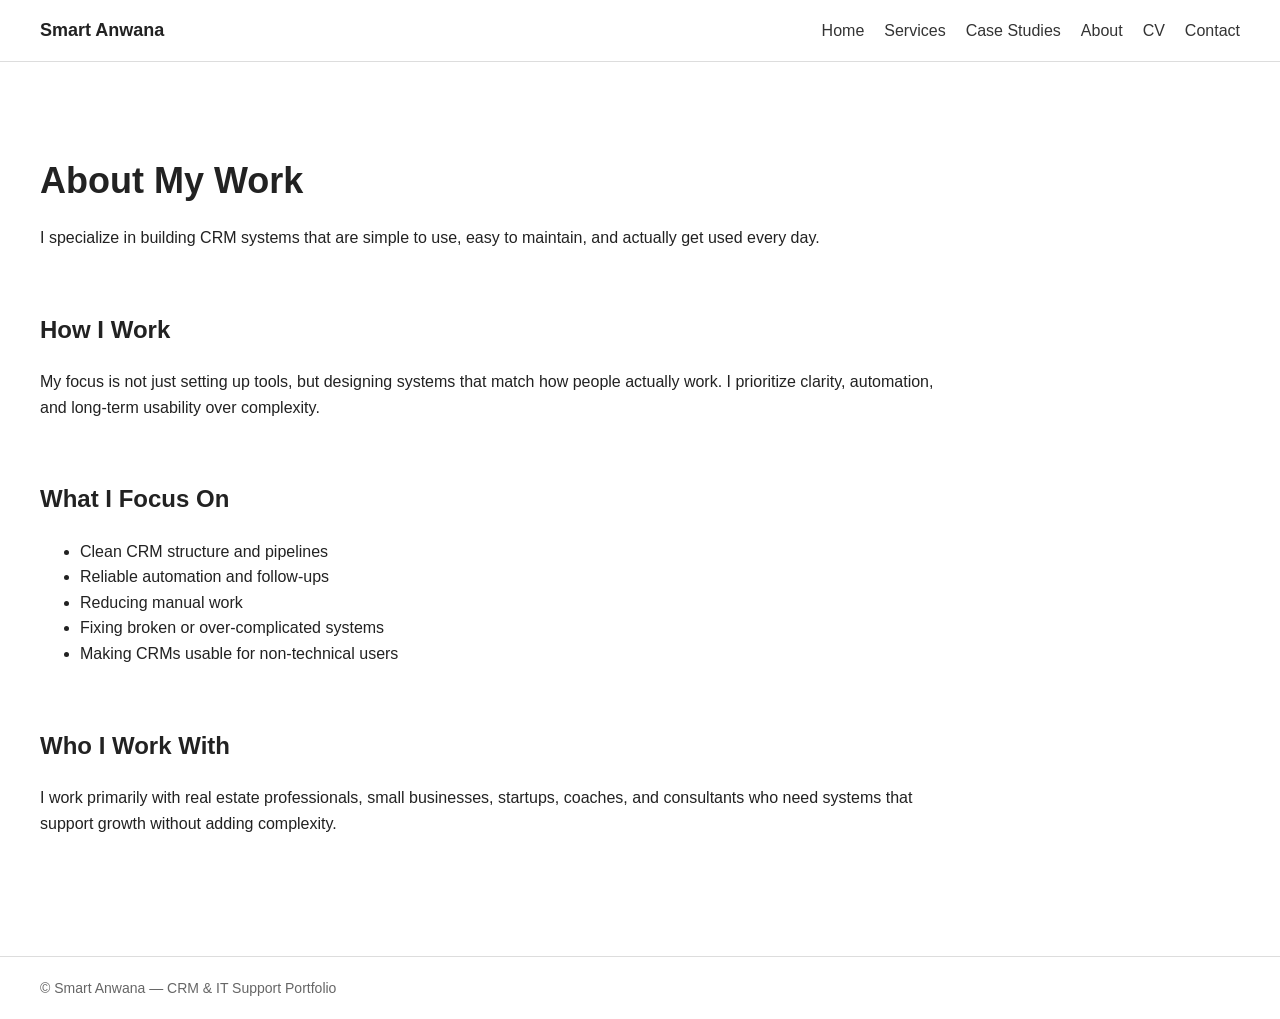
==== about.html @ e4833813 "Add About page" ====
<!DOCTYPE html>
<html lang="en">
<head>
  <meta charset="UTF-8">
  <title>About | Smart Anwana</title>
  <link rel="stylesheet" href="assets/css/style.css">
</head>
<body>

<header>
  <nav>
    <strong>Smart Anwana</strong>
    <ul>
      <li><a href="index.html">Home</a></li>
      <li><a href="services.html">Services</a></li>
      <li><a href="case-studies.html">Case Studies</a></li>
      <li><a href="about.html">About</a></li>
      <li><a href="cv.html">CV</a></li>
      <li><a href="contact.html">Contact</a></li>
    </ul>
  </nav>
</header>

<main>
  <section>
    <h1>About My Work</h1>
    <p>
      I specialize in building CRM systems that are simple to use,
      easy to maintain, and actually get used every day.
    </p>
  </section>

  <section>
    <h2>How I Work</h2>
    <p>
      My focus is not just setting up tools, but designing systems
      that match how people actually work. I prioritize clarity,
      automation, and long-term usability over complexity.
    </p>
  </section>

  <section>
    <h2>What I Focus On</h2>
    <ul>
      <li>Clean CRM structure and pipelines</li>
      <li>Reliable automation and follow-ups</li>
      <li>Reducing manual work</li>
      <li>Fixing broken or over-complicated systems</li>
      <li>Making CRMs usable for non-technical users</li>
    </ul>
  </section>

  <section>
    <h2>Who I Work With</h2>
    <p>
      I work primarily with real estate professionals, small businesses,
      startups, coaches, and consultants who need systems that support
      growth without adding complexity.
    </p>
  </section>
</main>

<footer>
  © Smart Anwana — CRM & IT Support Portfolio
</footer>

</body>
</html>
---- assets/css/style.css ----
/* ===== Global Styles ===== */
body {
  font-family: Arial, Helvetica, sans-serif;
  margin: 0;
  padding: 0;
  line-height: 1.6;
  color: #222;
}

/* ===== Header & Navigation ===== */
header {
  border-bottom: 1px solid #ddd;
  padding: 16px 40px;
  background: #fff;
}

nav {
  display: flex;
  justify-content: space-between;
  align-items: center;
}

nav strong {
  font-size: 18px;
}

nav ul {
  list-style: none;
  display: flex;
  gap: 20px;
  margin: 0;
  padding: 0;
}

nav a {
  text-decoration: none;
  color: #333;
}

nav a:hover {
  text-decoration: underline;
}

/* ===== Main Content ===== */
main {
  max-width: 900px;
  padding: 60px 40px;
}

/* ===== Sections ===== */
section {
  margin-bottom: 60px;
}

h1 {
  font-size: 36px;
  margin-bottom: 10px;
}

h2 {
  font-size: 24px;
  margin-top: 40px;
}

p {
  font-size: 16px;
}

/* ===== Footer ===== */
footer {
  border-top: 1px solid #ddd;
  padding: 20px 40px;
  font-size: 14px;
  color: #666;
}
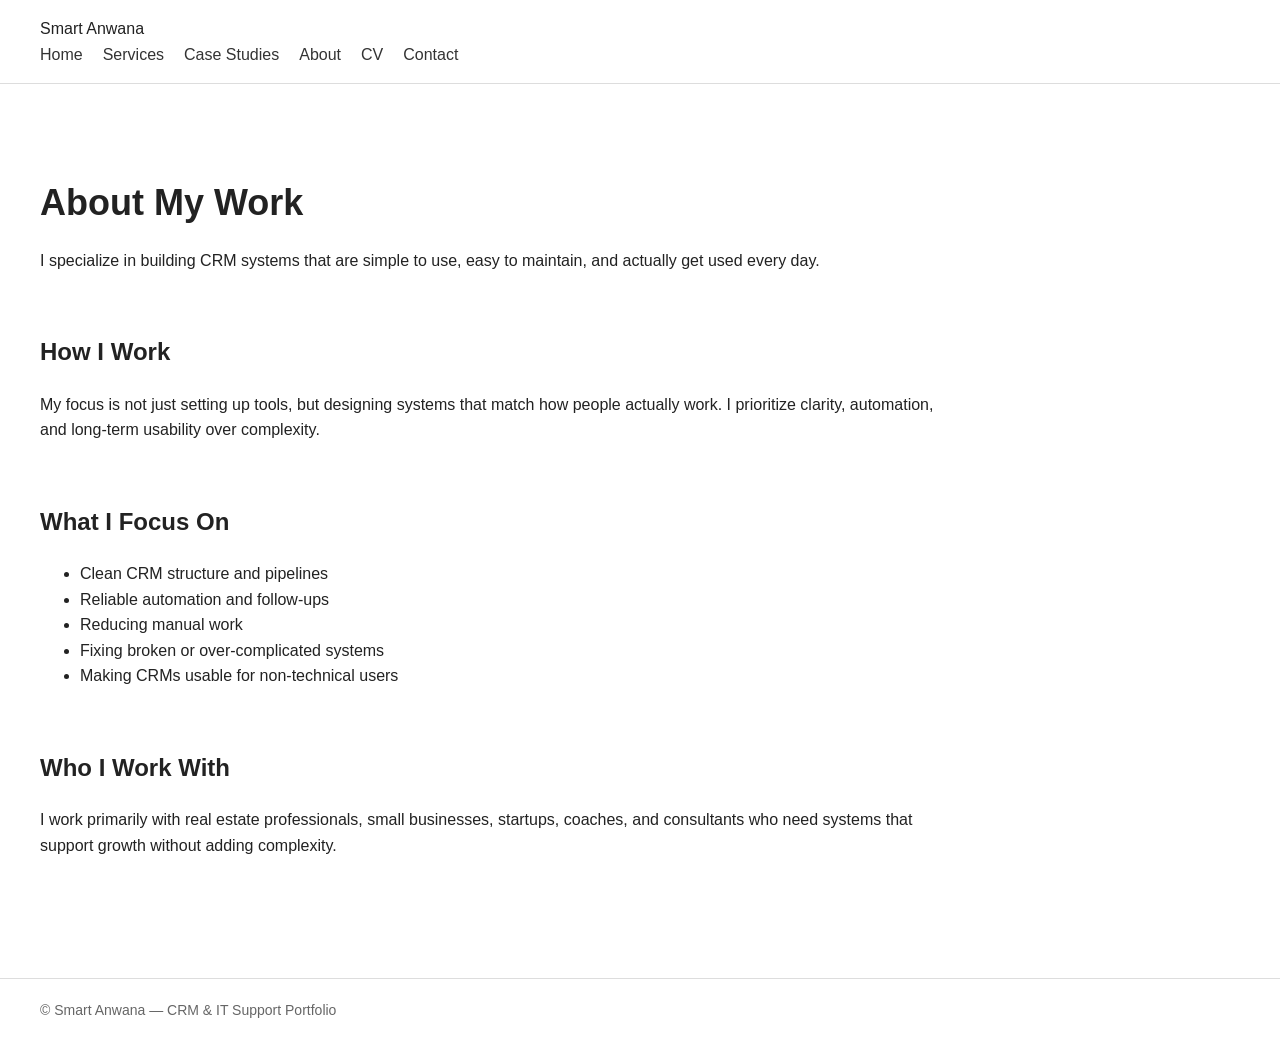
==== commit 30cb441d: "Update about.html" ====
--- a/about.html
+++ b/about.html
@@ -8,9 +8,10 @@
 <body>
 
 <header>
-  <nav>
-    <strong>Smart Anwana</strong>
-    <ul>
+ <nav class="nav">
+  <div class="nav-container">
+    <div class="logo">Smart Anwana</div>
+    <ul class="nav-links">
       <li><a href="index.html">Home</a></li>
       <li><a href="services.html">Services</a></li>
       <li><a href="case-studies.html">Case Studies</a></li>
@@ -18,6 +19,8 @@
       <li><a href="cv.html">CV</a></li>
       <li><a href="contact.html">Contact</a></li>
     </ul>
+  </div>
+</nav>
   </nav>
 </header>
 
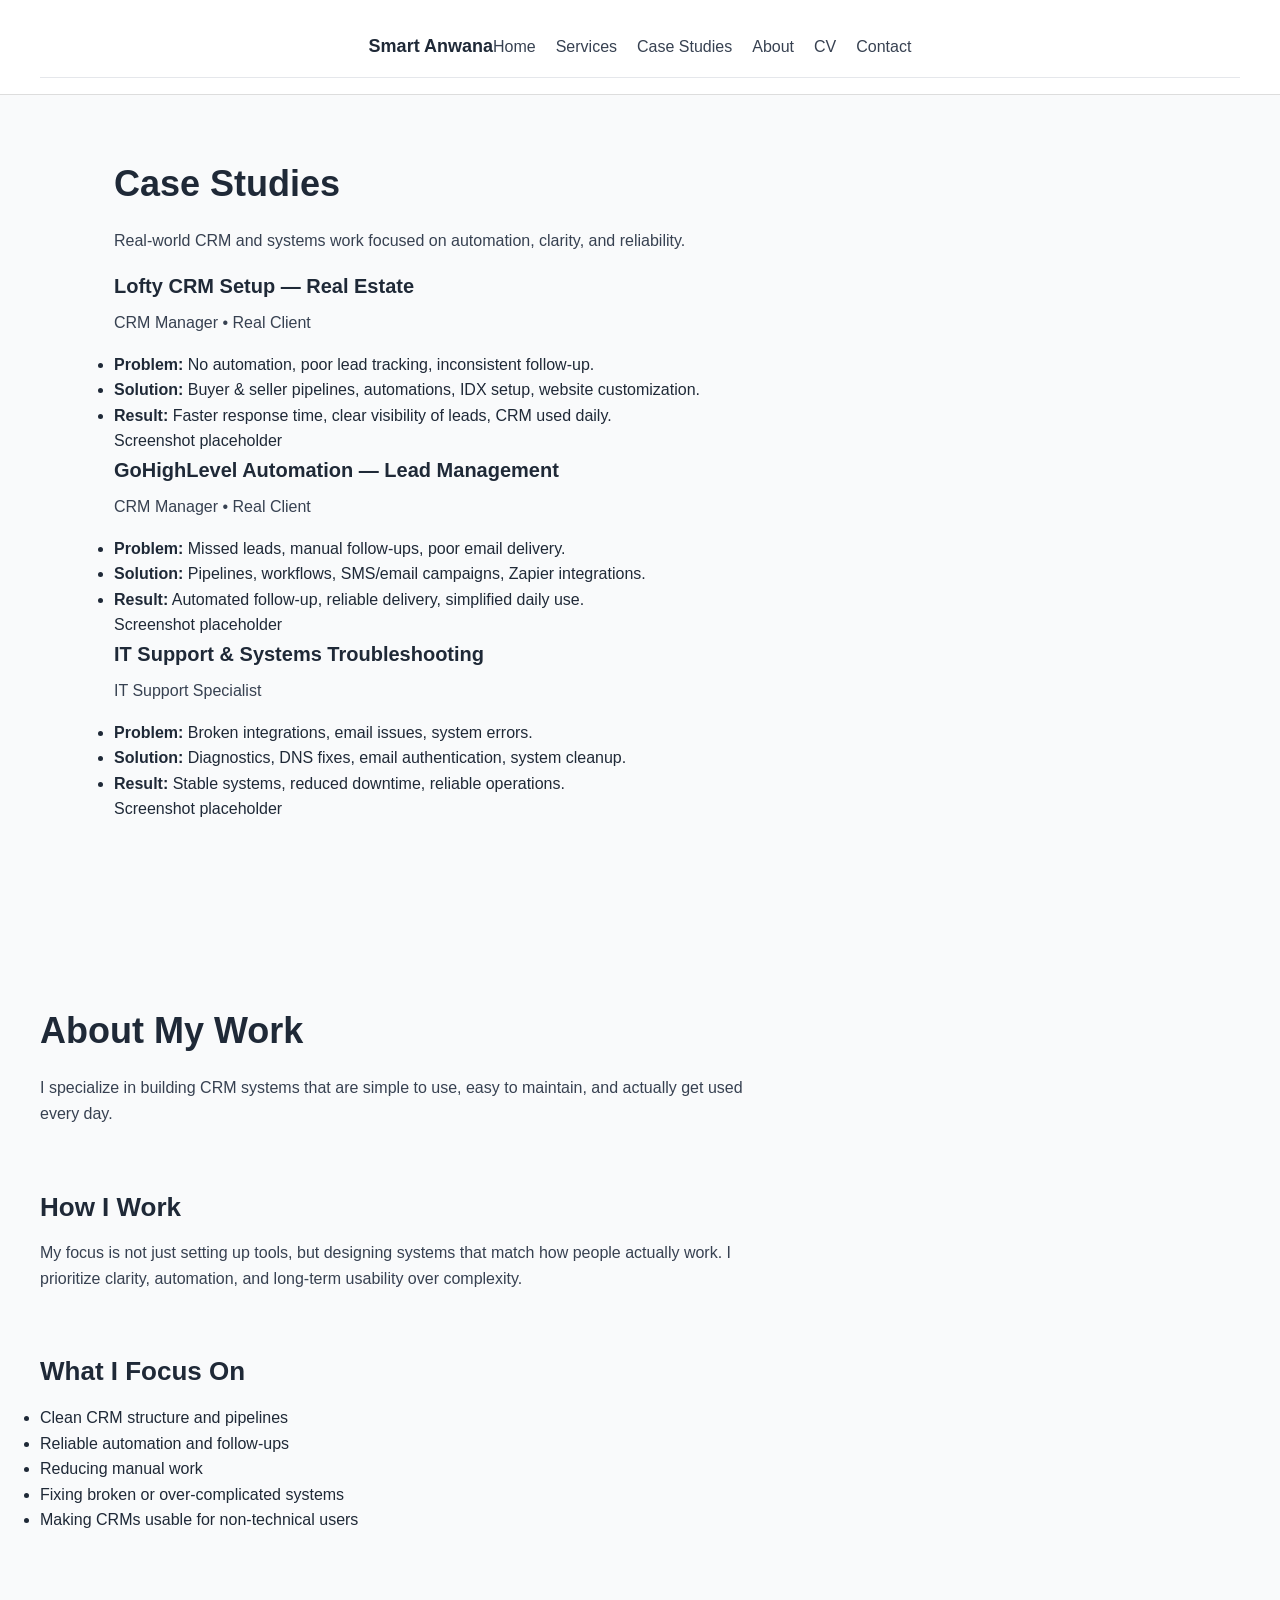
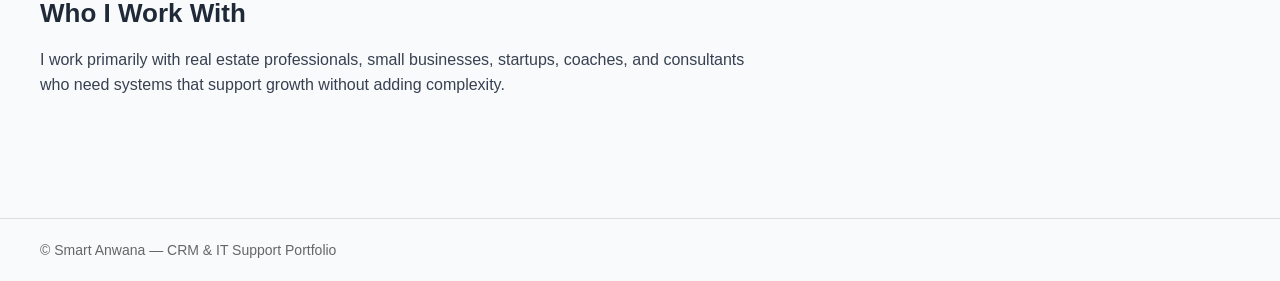
==== commit b16c7783: "Update about.html" ====
--- a/about.html
+++ b/about.html
@@ -7,22 +7,88 @@
 </head>
 <body>
 
+<body>
+
 <header>
- <nav class="nav">
-  <div class="nav-container">
-    <div class="logo">Smart Anwana</div>
-    <ul class="nav-links">
-      <li><a href="index.html">Home</a></li>
-      <li><a href="services.html">Services</a></li>
-      <li><a href="case-studies.html">Case Studies</a></li>
-      <li><a href="about.html">About</a></li>
-      <li><a href="cv.html">CV</a></li>
-      <li><a href="contact.html">Contact</a></li>
-    </ul>
-  </div>
-</nav>
+  <nav class="nav">
+    <div class="nav-container">
+      <div class="logo">Smart Anwana</div>
+      <ul class="nav-links">
+        <li><a href="index.html">Home</a></li>
+        <li><a href="services.html">Services</a></li>
+        <li><a href="case-studies.html">Case Studies</a></li>
+        <li><a href="about.html">About</a></li>
+        <li><a href="cv.html">CV</a></li>
+        <li><a href="contact.html">Contact</a></li>
+      </ul>
+    </div>
   </nav>
 </header>
+
+<div class="page">
+
+ <section class="section">
+  <h1>Case Studies</h1>
+  <p class="section-intro">
+    Real-world CRM and systems work focused on automation, clarity, and reliability.
+  </p>
+
+  <div class="case-grid">
+
+    <!-- Lofty Case -->
+    <div class="case-card">
+      <h3>Lofty CRM Setup — Real Estate</h3>
+      <p class="case-meta">CRM Manager • Real Client</p>
+
+      <ul>
+        <li><strong>Problem:</strong> No automation, poor lead tracking, inconsistent follow-up.</li>
+        <li><strong>Solution:</strong> Buyer & seller pipelines, automations, IDX setup, website customization.</li>
+        <li><strong>Result:</strong> Faster response time, clear visibility of leads, CRM used daily.</li>
+      </ul>
+
+      <div class="case-placeholder">
+        Screenshot placeholder
+      </div>
+    </div>
+
+    <!-- GoHighLevel Case -->
+    <div class="case-card">
+      <h3>GoHighLevel Automation — Lead Management</h3>
+      <p class="case-meta">CRM Manager • Real Client</p>
+
+      <ul>
+        <li><strong>Problem:</strong> Missed leads, manual follow-ups, poor email delivery.</li>
+        <li><strong>Solution:</strong> Pipelines, workflows, SMS/email campaigns, Zapier integrations.</li>
+        <li><strong>Result:</strong> Automated follow-up, reliable delivery, simplified daily use.</li>
+      </ul>
+
+      <div class="case-placeholder">
+        Screenshot placeholder
+      </div>
+    </div>
+
+    <!-- IT Support Case -->
+    <div class="case-card">
+      <h3>IT Support & Systems Troubleshooting</h3>
+      <p class="case-meta">IT Support Specialist</p>
+
+      <ul>
+        <li><strong>Problem:</strong> Broken integrations, email issues, system errors.</li>
+        <li><strong>Solution:</strong> Diagnostics, DNS fixes, email authentication, system cleanup.</li>
+        <li><strong>Result:</strong> Stable systems, reduced downtime, reliable operations.</li>
+      </ul>
+
+      <div class="case-placeholder">
+        Screenshot placeholder
+      </div>
+    </div>
+
+  </div>
+</section>
+
+</div>
+
+</body>
 
 <main>
   <section>
--- a/assets/css/style.css
+++ b/assets/css/style.css
@@ -73,3 +73,129 @@
   font-size: 14px;
   color: #666;
 }
+/* ==============================
+   GLOBAL RESET & BASE STYLES
+================================ */
+
+* {
+  margin: 0;
+  padding: 0;
+  box-sizing: border-box;
+}
+
+body {
+  font-family: -apple-system, BlinkMacSystemFont, "Segoe UI", Roboto, Inter, Arial, sans-serif;
+  background-color: #f9fafb;
+  color: #1f2937;
+  line-height: 1.6;
+}
+
+/* ==============================
+   NAVIGATION
+================================ */
+
+.nav {
+  background: #ffffff;
+  border-bottom: 1px solid #e5e7eb;
+}
+
+.nav-container {
+  max-width: 1100px;
+  margin: 0 auto;
+  padding: 16px 24px;
+  display: flex;
+  align-items: center;
+  justify-content: space-between;
+}
+
+.logo {
+  font-weight: 700;
+  font-size: 18px;
+}
+
+.nav-links {
+  list-style: none;
+  display: flex;
+  gap: 20px;
+}
+
+.nav-links a {
+  text-decoration: none;
+  color: #374151;
+  font-weight: 500;
+}
+
+.nav-links a:hover {
+  color: #2563eb;
+}
+
+/* ==============================
+   PAGE WRAPPER
+================================ */
+
+.page {
+  max-width: 1100px;
+  margin: 0 auto;
+  padding: 60px 24px;
+}
+
+/* ==============================
+   HEADINGS & TEXT
+================================ */
+
+h1 {
+  font-size: 36px;
+  margin-bottom: 16px;
+}
+
+h2 {
+  font-size: 26px;
+  margin-bottom: 12px;
+  margin-top: 40px;
+}
+
+h3 {
+  font-size: 20px;
+  margin-bottom: 8px;
+}
+
+p {
+  max-width: 720px;
+  margin-bottom: 16px;
+  color: #374151;
+}
+/* ==============================
+   CARDS & PRICING
+================================ */
+
+.cards {
+  display: grid;
+  grid-template-columns: repeat(auto-fit, minmax(260px, 1fr));
+  gap: 24px;
+  margin-top: 24px;
+  margin-bottom: 40px;
+}
+
+.card {
+  background: #ffffff;
+  border: 1px solid #e5e7eb;
+  border-radius: 8px;
+  padding: 24px;
+}
+
+.card h3 {
+  margin-bottom: 8px;
+}
+
+.card ul {
+  margin: 12px 0 16px 18px;
+}
+
+.card li {
+  margin-bottom: 6px;
+}
+
+.price {
+  font-weight: 600;
+  color: #2563eb;
+}
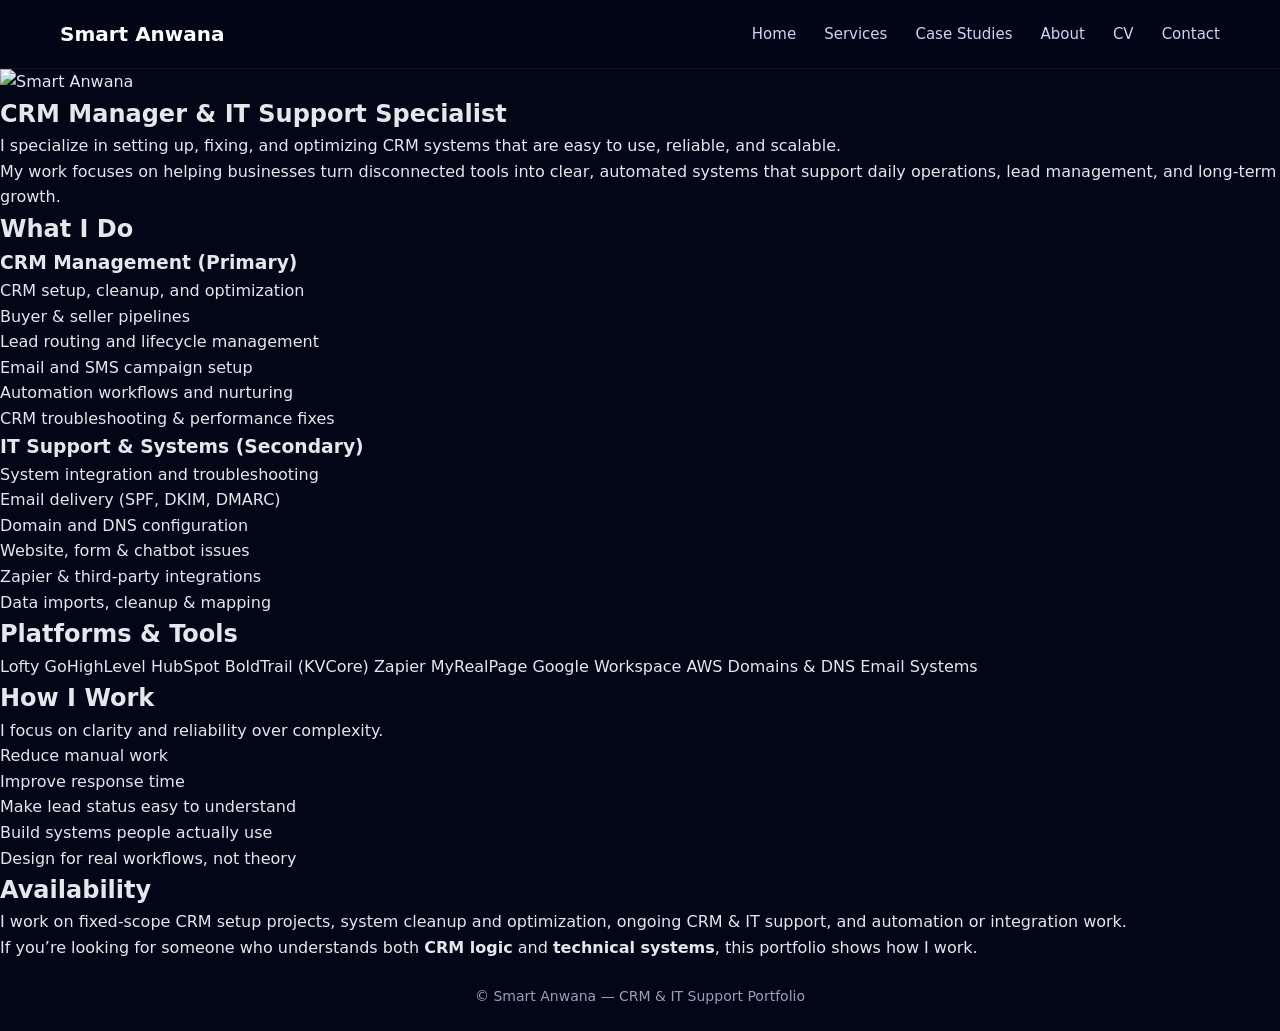
==== commit ffc1dbf0: "Update about.html" ====
--- a/about.html
+++ b/about.html
@@ -3,135 +3,167 @@
 <head>
   <meta charset="UTF-8">
   <title>About | Smart Anwana</title>
+  <meta name="viewport" content="width=device-width, initial-scale=1.0">
   <link rel="stylesheet" href="assets/css/style.css">
 </head>
-<body>
 
 <body>
 
-<header>
+<!-- NAVIGATION -->
+<header class="site-header">
   <nav class="nav">
     <div class="nav-container">
       <div class="logo">Smart Anwana</div>
+
       <ul class="nav-links">
         <li><a href="index.html">Home</a></li>
         <li><a href="services.html">Services</a></li>
         <li><a href="case-studies.html">Case Studies</a></li>
-        <li><a href="about.html">About</a></li>
+        <li><a href="about.html" class="active">About</a></li>
         <li><a href="cv.html">CV</a></li>
         <li><a href="contact.html">Contact</a></li>
       </ul>
+
+      <button class="menu-toggle" aria-label="Open menu">☰</button>
+    </div>
+
+    <div class="mobile-menu">
+      <a href="index.html">Home</a>
+      <a href="services.html">Services</a>
+      <a href="case-studies.html">Case Studies</a>
+      <a href="about.html">About</a>
+      <a href="cv.html">CV</a>
+      <a href="contact.html">Contact</a>
     </div>
   </nav>
 </header>
 
-<div class="page">
+<!-- ABOUT HERO -->
+<section class="about-hero">
+  <div class="about-hero-container">
 
- <section class="section">
-  <h1>Case Studies</h1>
-  <p class="section-intro">
-    Real-world CRM and systems work focused on automation, clarity, and reliability.
-  </p>
-
-  <div class="case-grid">
-
-    <!-- Lofty Case -->
-    <div class="case-card">
-      <h3>Lofty CRM Setup — Real Estate</h3>
-      <p class="case-meta">CRM Manager • Real Client</p>
-
-      <ul>
-        <li><strong>Problem:</strong> No automation, poor lead tracking, inconsistent follow-up.</li>
-        <li><strong>Solution:</strong> Buyer & seller pipelines, automations, IDX setup, website customization.</li>
-        <li><strong>Result:</strong> Faster response time, clear visibility of leads, CRM used daily.</li>
-      </ul>
-
-      <div class="case-placeholder">
-        Screenshot placeholder
-      </div>
+    <div class="about-image">
+      <img
+        src="https://res.cloudinary.com/dc9ewt22n/image/upload/v1768337598/IMG_4727_yvajuf.jpg"
+        alt="Smart Anwana"
+      >
     </div>
 
-    <!-- GoHighLevel Case -->
-    <div class="case-card">
-      <h3>GoHighLevel Automation — Lead Management</h3>
-      <p class="case-meta">CRM Manager • Real Client</p>
+    <div class="about-intro">
+      <h1>CRM Manager & IT Support Specialist</h1>
 
-      <ul>
-        <li><strong>Problem:</strong> Missed leads, manual follow-ups, poor email delivery.</li>
-        <li><strong>Solution:</strong> Pipelines, workflows, SMS/email campaigns, Zapier integrations.</li>
-        <li><strong>Result:</strong> Automated follow-up, reliable delivery, simplified daily use.</li>
-      </ul>
+      <p class="lead">
+        I specialize in setting up, fixing, and optimizing CRM systems
+        that are easy to use, reliable, and scalable.
+      </p>
 
-      <div class="case-placeholder">
-        Screenshot placeholder
-      </div>
-    </div>
-
-    <!-- IT Support Case -->
-    <div class="case-card">
-      <h3>IT Support & Systems Troubleshooting</h3>
-      <p class="case-meta">IT Support Specialist</p>
-
-      <ul>
-        <li><strong>Problem:</strong> Broken integrations, email issues, system errors.</li>
-        <li><strong>Solution:</strong> Diagnostics, DNS fixes, email authentication, system cleanup.</li>
-        <li><strong>Result:</strong> Stable systems, reduced downtime, reliable operations.</li>
-      </ul>
-
-      <div class="case-placeholder">
-        Screenshot placeholder
-      </div>
+      <p>
+        My work focuses on helping businesses turn disconnected tools
+        into clear, automated systems that support daily operations,
+        lead management, and long-term growth.
+      </p>
     </div>
 
   </div>
 </section>
 
-</div>
+<!-- WHAT I DO -->
+<section class="about-section">
+  <h2>What I Do</h2>
 
-</body>
+  <div class="about-grid">
 
-<main>
-  <section>
-    <h1>About My Work</h1>
-    <p>
-      I specialize in building CRM systems that are simple to use,
-      easy to maintain, and actually get used every day.
-    </p>
-  </section>
+    <div class="about-card">
+      <h3>CRM Management <span>(Primary)</span></h3>
+      <ul>
+        <li>CRM setup, cleanup, and optimization</li>
+        <li>Buyer & seller pipelines</li>
+        <li>Lead routing and lifecycle management</li>
+        <li>Email and SMS campaign setup</li>
+        <li>Automation workflows and nurturing</li>
+        <li>CRM troubleshooting & performance fixes</li>
+      </ul>
+    </div>
 
-  <section>
-    <h2>How I Work</h2>
-    <p>
-      My focus is not just setting up tools, but designing systems
-      that match how people actually work. I prioritize clarity,
-      automation, and long-term usability over complexity.
-    </p>
-  </section>
+    <div class="about-card">
+      <h3>IT Support & Systems <span>(Secondary)</span></h3>
+      <ul>
+        <li>System integration and troubleshooting</li>
+        <li>Email delivery (SPF, DKIM, DMARC)</li>
+        <li>Domain and DNS configuration</li>
+        <li>Website, form & chatbot issues</li>
+        <li>Zapier & third-party integrations</li>
+        <li>Data imports, cleanup & mapping</li>
+      </ul>
+    </div>
 
-  <section>
-    <h2>What I Focus On</h2>
-    <ul>
-      <li>Clean CRM structure and pipelines</li>
-      <li>Reliable automation and follow-ups</li>
-      <li>Reducing manual work</li>
-      <li>Fixing broken or over-complicated systems</li>
-      <li>Making CRMs usable for non-technical users</li>
-    </ul>
-  </section>
+  </div>
+</section>
 
-  <section>
-    <h2>Who I Work With</h2>
-    <p>
-      I work primarily with real estate professionals, small businesses,
-      startups, coaches, and consultants who need systems that support
-      growth without adding complexity.
-    </p>
-  </section>
-</main>
+<!-- PLATFORMS -->
+<section class="about-section muted">
+  <h2>Platforms & Tools</h2>
 
-<footer>
+  <div class="tag-list">
+    <span>Lofty</span>
+    <span>GoHighLevel</span>
+    <span>HubSpot</span>
+    <span>BoldTrail (KVCore)</span>
+    <span>Zapier</span>
+    <span>MyRealPage</span>
+    <span>Google Workspace</span>
+    <span>AWS</span>
+    <span>Domains & DNS</span>
+    <span>Email Systems</span>
+  </div>
+</section>
+
+<!-- HOW I WORK -->
+<section class="about-section">
+  <h2>How I Work</h2>
+
+  <p class="about-text">
+    I focus on clarity and reliability over complexity.
+  </p>
+
+  <ul class="about-points">
+    <li>Reduce manual work</li>
+    <li>Improve response time</li>
+    <li>Make lead status easy to understand</li>
+    <li>Build systems people actually use</li>
+    <li>Design for real workflows, not theory</li>
+  </ul>
+</section>
+
+<!-- AVAILABILITY -->
+<section class="about-section muted">
+  <h2>Availability</h2>
+
+  <p class="about-text">
+    I work on fixed-scope CRM setup projects, system cleanup and optimization,
+    ongoing CRM & IT support, and automation or integration work.
+  </p>
+
+  <p class="about-text">
+    If you’re looking for someone who understands both
+    <strong>CRM logic</strong> and <strong>technical systems</strong>,
+    this portfolio shows how I work.
+  </p>
+</section>
+
+<footer class="site-footer">
   © Smart Anwana — CRM & IT Support Portfolio
 </footer>
 
+<!-- MOBILE MENU SCRIPT -->
+<script>
+  const menuToggle = document.querySelector('.menu-toggle');
+  const mobileMenu = document.querySelector('.mobile-menu');
+
+  menuToggle.addEventListener('click', () => {
+    mobileMenu.classList.toggle('open');
+  });
+</script>
+
 </body>
 </html>
--- a/assets/css/style.css
+++ b/assets/css/style.css
@@ -1,201 +1,476 @@
-/* ===== Global Styles ===== */
-body {
-  font-family: Arial, Helvetica, sans-serif;
-  margin: 0;
-  padding: 0;
-  line-height: 1.6;
-  color: #222;
-}
-
-/* ===== Header & Navigation ===== */
-header {
-  border-bottom: 1px solid #ddd;
-  padding: 16px 40px;
-  background: #fff;
-}
-
-nav {
-  display: flex;
-  justify-content: space-between;
-  align-items: center;
-}
-
-nav strong {
-  font-size: 18px;
-}
-
-nav ul {
-  list-style: none;
-  display: flex;
-  gap: 20px;
-  margin: 0;
-  padding: 0;
-}
-
-nav a {
-  text-decoration: none;
-  color: #333;
-}
-
-nav a:hover {
-  text-decoration: underline;
-}
-
-/* ===== Main Content ===== */
-main {
-  max-width: 900px;
-  padding: 60px 40px;
-}
-
-/* ===== Sections ===== */
-section {
-  margin-bottom: 60px;
-}
-
-h1 {
-  font-size: 36px;
-  margin-bottom: 10px;
-}
-
-h2 {
-  font-size: 24px;
-  margin-top: 40px;
-}
-
-p {
-  font-size: 16px;
-}
-
-/* ===== Footer ===== */
-footer {
-  border-top: 1px solid #ddd;
-  padding: 20px 40px;
-  font-size: 14px;
-  color: #666;
-}
-/* ==============================
-   GLOBAL RESET & BASE STYLES
-================================ */
-
+/* =========================
+   RESET (SAFE)
+========================= */
 * {
   margin: 0;
   padding: 0;
   box-sizing: border-box;
 }
 
+/* =========================
+   BASE
+========================= */
 body {
-  font-family: -apple-system, BlinkMacSystemFont, "Segoe UI", Roboto, Inter, Arial, sans-serif;
-  background-color: #f9fafb;
-  color: #1f2937;
+  font-family: system-ui, -apple-system, BlinkMacSystemFont, "Segoe UI", sans-serif;
+  background: #020617;
+  color: #e5e7eb;
   line-height: 1.6;
 }
 
-/* ==============================
+/* =========================
    NAVIGATION
-================================ */
-
-.nav {
-  background: #ffffff;
-  border-bottom: 1px solid #e5e7eb;
+========================= */
+.site-header {
+  position: sticky;
+  top: 0;
+  z-index: 1000;
+  background: rgba(2, 6, 23, 0.85);
+  backdrop-filter: blur(10px);
+  border-bottom: 1px solid rgba(255, 255, 255, 0.05);
 }
 
 .nav-container {
-  max-width: 1100px;
-  margin: 0 auto;
-  padding: 16px 24px;
+  max-width: 1200px;
+  margin: 0 auto;
+  padding: 18px 20px;
   display: flex;
   align-items: center;
   justify-content: space-between;
 }
 
 .logo {
+  font-size: 20px;
   font-weight: 700;
-  font-size: 18px;
-}
-
+  color: #ffffff;
+}
+
+/* Desktop Nav */
 .nav-links {
   list-style: none;
   display: flex;
-  gap: 20px;
+  gap: 28px;
 }
 
 .nav-links a {
+  color: #cbd5f5;
   text-decoration: none;
-  color: #374151;
+  font-size: 15px;
   font-weight: 500;
 }
 
 .nav-links a:hover {
-  color: #2563eb;
-}
-
-/* ==============================
-   PAGE WRAPPER
-================================ */
-
-.page {
+  color: #ffffff;
+}
+
+/* Mobile Toggle */
+.menu-toggle {
+  display: none;
+  background: none;
+  border: none;
+  font-size: 26px;
+  color: #ffffff;
+  cursor: pointer;
+}
+
+/* Mobile Menu */
+.mobile-menu {
+  display: none;
+  flex-direction: column;
+  background: #020617;
+  padding: 20px;
+}
+
+.mobile-menu a {
+  padding: 14px 0;
+  text-decoration: none;
+  color: #e5e7eb;
+  font-size: 16px;
+  border-bottom: 1px solid rgba(255,255,255,0.05);
+}
+
+/* =========================
+   HERO SECTION
+========================= */
+.hero {
+  background: radial-gradient(
+    circle at top right,
+    #1e3a8a,
+    #020617 60%
+  );
+  padding: 120px 20px;
+}
+
+.hero-container {
+  max-width: 1200px;
+  margin: 0 auto;
+  display: grid;
+  grid-template-columns: 1.2fr 0.8fr;
+  gap: 60px;
+  align-items: center;
+}
+
+.hero-text h1 {
+  font-size: 52px;
+  font-weight: 800;
+  line-height: 1.1;
+  margin-bottom: 24px;
+  color: #ffffff;
+}
+
+.hero-subtitle {
+  font-size: 18px;
+  color: #cbd5f5;
+  max-width: 520px;
+  margin-bottom: 36px;
+}
+
+.hero-actions {
+  display: flex;
+  gap: 16px;
+}
+
+/* Buttons */
+.btn {
+  padding: 14px 22px;
+  border-radius: 8px;
+  font-size: 15px;
+  font-weight: 600;
+  text-decoration: none;
+  display: inline-block;
+}
+
+.btn-primary {
+  background: #2563eb;
+  color: #ffffff;
+}
+
+.btn-primary:hover {
+  background: #1d4ed8;
+}
+
+.btn-secondary {
+  border: 1px solid rgba(255,255,255,0.25);
+  color: #ffffff;
+}
+
+.btn-secondary:hover {
+  background: rgba(255,255,255,0.08);
+}
+
+/* =========================
+   HERO GRAPHIC CARD
+========================= */
+.hero-visual {
+  display: flex;
+  justify-content: center;
+}
+
+.graphic-card {
+  width: 320px;
+  height: 220px;
+  border-radius: 16px;
+  background: linear-gradient(135deg, #0f172a, #020617);
+  border: 1px solid rgba(255,255,255,0.1);
+  position: relative;
+}
+
+.graphic-line {
+  position: absolute;
+  top: 40px;
+  left: 30px;
+  width: 200px;
+  height: 6px;
+  background: #2563eb;
+  border-radius: 4px;
+}
+
+.graphic-box {
+  position: absolute;
+  bottom: 40px;
+  left: 30px;
+  width: 120px;
+  height: 20px;
+  background: rgba(255,255,255,0.15);
+  border-radius: 6px;
+}
+
+.graphic-box.small {
+  width: 80px;
+  bottom: 70px;
+}
+
+.graphic-dot {
+  position: absolute;
+  right: 30px;
+  bottom: 40px;
+  width: 14px;
+  height: 14px;
+  background: #22c55e;
+  border-radius: 50%;
+}
+
+/* =========================
+   MOBILE
+========================= */
+@media (max-width: 900px) {
+  .nav-links {
+    display: none;
+  }
+
+  .menu-toggle {
+    display: block;
+  }
+
+  .mobile-menu.open {
+    display: flex;
+  }
+
+  .hero {
+    padding: 90px 20px;
+  }
+
+  .hero-container {
+    grid-template-columns: 1fr;
+    text-align: center;
+  }
+
+  .hero-text h1 {
+    font-size: 36px;
+  }
+
+  .hero-actions {
+    justify-content: center;
+    flex-wrap: wrap;
+  }
+}
+
+/* =========================
+   FOOTER
+========================= */
+.site-footer {
+  padding: 24px;
+  text-align: center;
+  font-size: 14px;
+  color: #94a3b8;
+  background: #020617;
+}
+/* =========================
+   SERVICES PAGE
+========================= */
+
+.page-hero {
+  padding: 80px 20px 36px; /* reduced bottom spacing */
+  text-align: center;
+  max-width: 900px;
+  margin: 0 auto;
+}
+
+.page-hero h1 {
+  font-size: 42px;
+  margin-bottom: 14px;
+}
+
+.page-hero p {
+  font-size: 18px;
+  color: #cbd5e1;
+  max-width: 720px;
+  margin: 0 auto;
+}
+
+/* =========================
+   SECTIONS
+========================= */
+
+.services-section {
   max-width: 1100px;
   margin: 0 auto;
-  padding: 60px 24px;
-}
-
-/* ==============================
-   HEADINGS & TEXT
-================================ */
-
-h1 {
-  font-size: 36px;
-  margin-bottom: 16px;
-}
-
-h2 {
-  font-size: 26px;
-  margin-bottom: 12px;
-  margin-top: 40px;
-}
-
-h3 {
-  font-size: 20px;
-  margin-bottom: 8px;
-}
-
-p {
-  max-width: 720px;
-  margin-bottom: 16px;
-  color: #374151;
-}
-/* ==============================
-   CARDS & PRICING
-================================ */
-
-.cards {
+  padding: 36px 20px; /* reduced top padding */
+}
+
+.services-section h2 {
+  font-size: 28px;
+  margin-bottom: 24px;
+}
+
+/* =========================
+   GRID
+========================= */
+
+.services-grid {
   display: grid;
   grid-template-columns: repeat(auto-fit, minmax(260px, 1fr));
   gap: 24px;
-  margin-top: 24px;
-  margin-bottom: 40px;
-}
-
-.card {
-  background: #ffffff;
-  border: 1px solid #e5e7eb;
-  border-radius: 8px;
-  padding: 24px;
-}
-
-.card h3 {
+}
+
+/* =========================
+   CARDS
+========================= */
+
+.service-card {
+  background: rgba(255, 255, 255, 0.04);
+  border: 1px solid rgba(255, 255, 255, 0.08);
+  border-radius: 14px;
+  padding: 26px;
+  transition: transform 0.2s ease, border-color 0.2s ease;
+}
+
+.service-card:hover {
+  transform: translateY(-4px);
+  border-color: rgba(99, 102, 241, 0.6);
+}
+
+.service-card .icon {
+  font-size: 26px;
+  display: block;
+  margin-bottom: 14px;
+}
+
+.service-card h3 {
+  font-size: 20px;
+  margin-bottom: 10px;
+}
+
+.service-card p {
+  font-size: 15px;
+  color: #cbd5e1;
+  margin-bottom: 14px;
+  line-height: 1.6;
+}
+
+.service-card ul {
+  padding-left: 18px;
+  margin-bottom: 12px;
+}
+
+.service-card li {
+  font-size: 14px;
+  margin-bottom: 6px;
+  color: #e5e7eb;
+}
+
+.service-card .note {
+  font-size: 13px;
+  color: #94a3b8;
+}
+
+/* =========================
+   MOBILE
+========================= */
+
+@media (max-width: 768px) {
+  .page-hero {
+    padding: 64px 16px 28px;
+  }
+
+  .page-hero h1 {
+    font-size: 32px;
+  }
+
+  .page-hero p {
+    font-size: 16px;
+  }
+
+  .services-section {
+    padding: 32px 16px;
+  }
+}
+/* =========================
+   CASE STUDIES
+========================= */
+
+.case-studies {
+  max-width: 1200px;
+  margin: 0 auto;
+  padding: 80px 20px;
+}
+
+.case-row {
+  display: grid;
+  grid-template-columns: 1fr 1fr;
+  gap: 60px;
+  align-items: center;
+  margin-bottom: 100px;
+}
+
+.case-row.reverse {
+  direction: rtl;
+}
+
+.case-row.reverse > * {
+  direction: ltr;
+}
+
+.case-text h2 {
+  font-size: 28px;
+  margin-bottom: 12px;
+}
+
+.case-text p {
+  color: #cbd5e1;
+  margin-bottom: 16px;
+  max-width: 520px;
+}
+
+.case-text ul {
+  padding-left: 18px;
+}
+
+.case-text li {
   margin-bottom: 8px;
-}
-
-.card ul {
-  margin: 12px 0 16px 18px;
-}
-
-.card li {
-  margin-bottom: 6px;
-}
-
-.price {
-  font-weight: 600;
-  color: #2563eb;
-}
+  font-size: 15px;
+}
+
+.case-tag {
+  display: inline-block;
+  font-size: 12px;
+  padding: 6px 12px;
+  border-radius: 999px;
+  background: rgba(255,255,255,0.08);
+  margin-bottom: 12px;
+}
+
+.case-tag.blue {
+  background: rgba(59,130,246,0.2);
+}
+
+.case-tag.green {
+  background: rgba(16,185,129,0.2);
+}
+
+.case-visual {
+  width: 100%;
+}
+
+.case-image-placeholder {
+  height: 260px;
+  border-radius: 16px;
+  background: linear-gradient(
+    135deg,
+    rgba(255,255,255,0.06),
+    rgba(255,255,255,0.02)
+  );
+  display: flex;
+  align-items: center;
+  justify-content: center;
+  color: #94a3b8;
+  font-size: 14px;
+  border: 1px dashed rgba(255,255,255,0.15);
+}
+
+/* Mobile */
+
+@media (max-width: 768px) {
+  .case-row {
+    grid-template-columns: 1fr;
+    gap: 32px;
+    margin-bottom: 60px;
+  }
+
+  .case-row.reverse {
+    direction: ltr;
+  }
+
+  .case-image-placeholder {
+    height: 200px;
+  }
+}
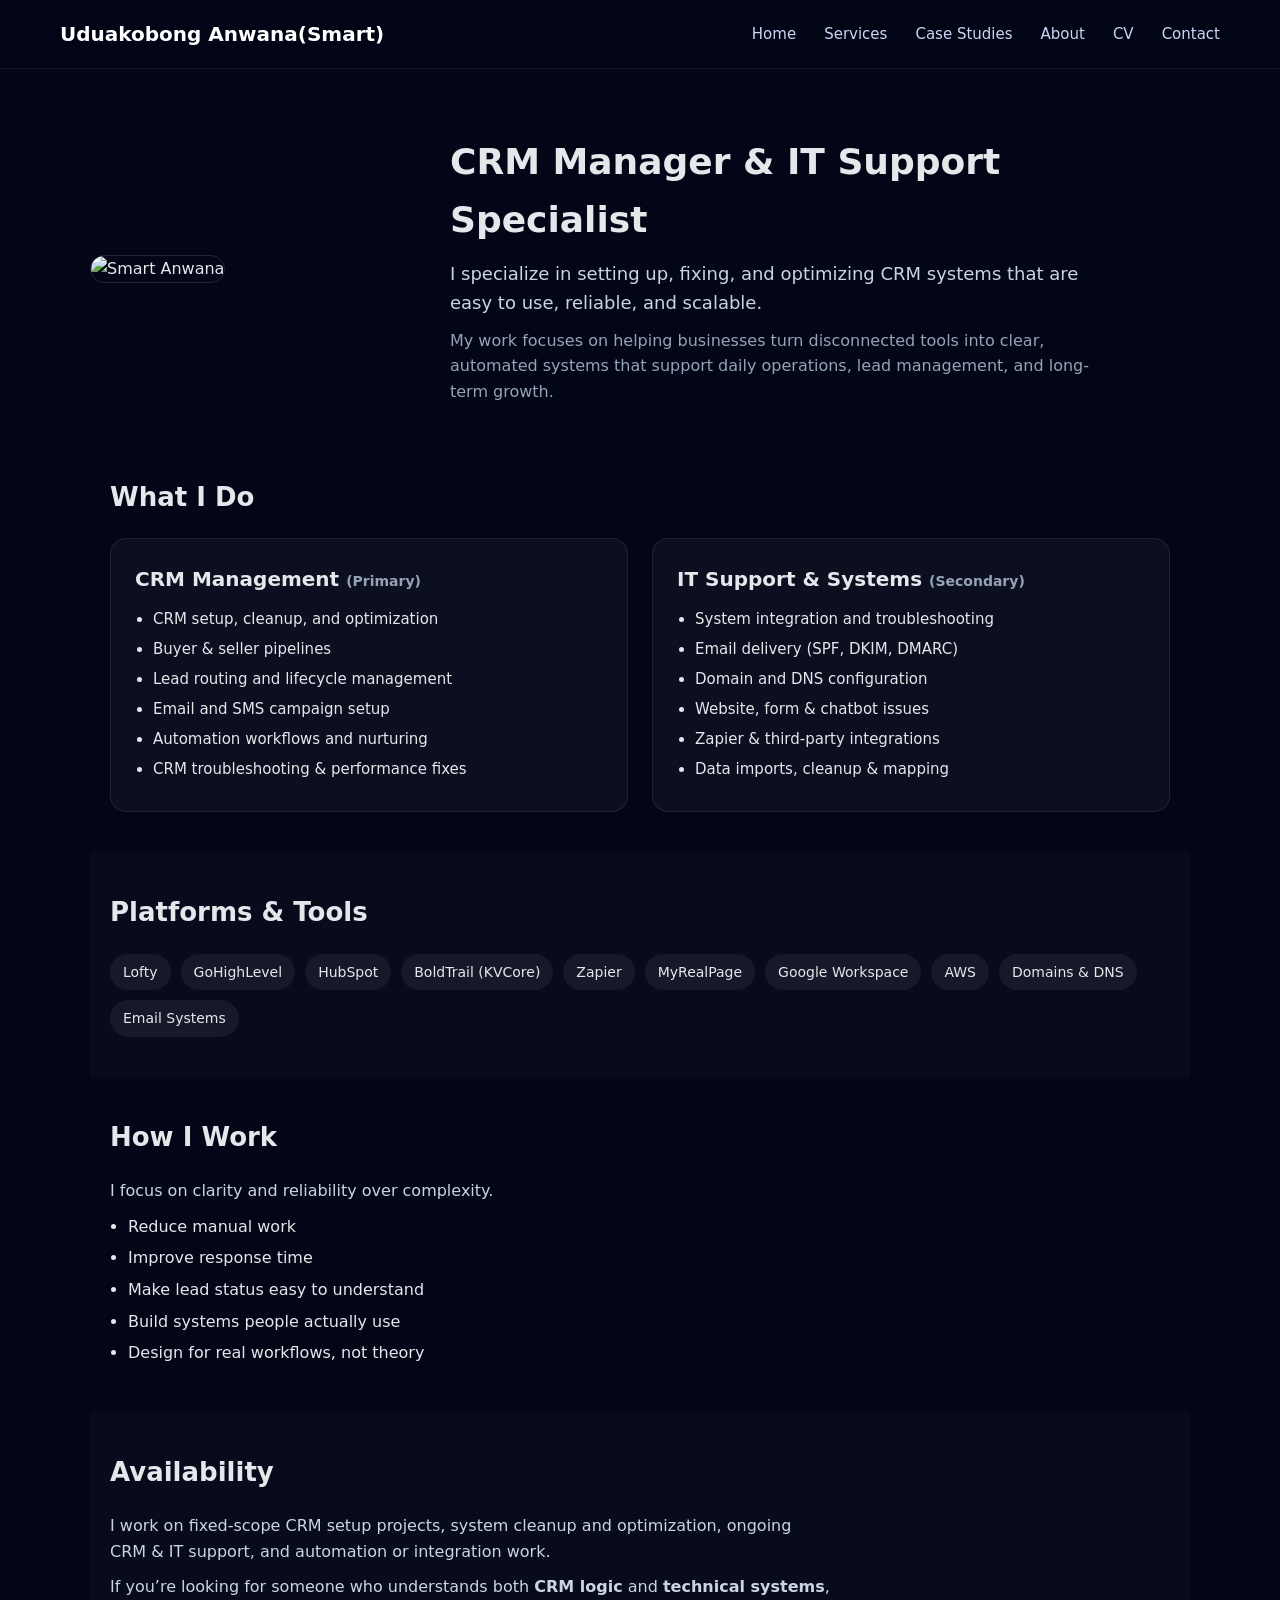
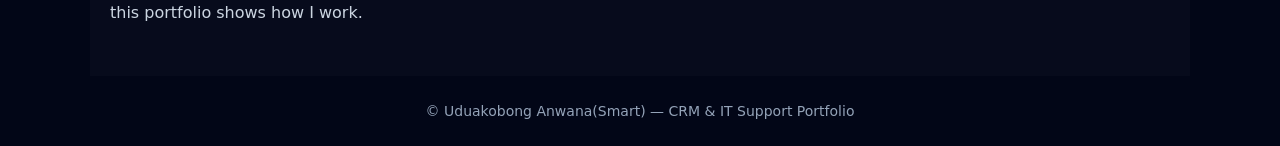
==== commit 4054457b: "Update about.html" ====
--- a/about.html
+++ b/about.html
@@ -2,7 +2,7 @@
 <html lang="en">
 <head>
   <meta charset="UTF-8">
-  <title>About | Smart Anwana</title>
+  <title>About | Uduakobong Anwana(Smart)</title>
   <meta name="viewport" content="width=device-width, initial-scale=1.0">
   <link rel="stylesheet" href="assets/css/style.css">
 </head>
@@ -13,7 +13,7 @@
 <header class="site-header">
   <nav class="nav">
     <div class="nav-container">
-      <div class="logo">Smart Anwana</div>
+      <div class="logo">Uduakobong Anwana(Smart)</div>
 
       <ul class="nav-links">
         <li><a href="index.html">Home</a></li>
@@ -152,7 +152,7 @@
 </section>
 
 <footer class="site-footer">
-  © Smart Anwana — CRM & IT Support Portfolio
+  © Uduakobong Anwana(Smart) — CRM & IT Support Portfolio
 </footer>
 
 <!-- MOBILE MENU SCRIPT -->
--- a/assets/css/style.css
+++ b/assets/css/style.css
@@ -384,6 +384,8 @@
   padding: 80px 20px;
 }
 
+/* ROW LAYOUT */
+
 .case-row {
   display: grid;
   grid-template-columns: 1fr 1fr;
@@ -400,6 +402,8 @@
   direction: ltr;
 }
 
+/* TEXT */
+
 .case-text h2 {
   font-size: 28px;
   margin-bottom: 12px;
@@ -419,6 +423,8 @@
   margin-bottom: 8px;
   font-size: 15px;
 }
+
+/* TAGS */
 
 .case-tag {
   display: inline-block;
@@ -437,27 +443,27 @@
   background: rgba(16,185,129,0.2);
 }
 
+/* IMAGE CONTAINER */
+
 .case-visual {
   width: 100%;
-}
-
-.case-image-placeholder {
-  height: 260px;
+  height: 320px;
   border-radius: 16px;
-  background: linear-gradient(
-    135deg,
-    rgba(255,255,255,0.06),
-    rgba(255,255,255,0.02)
-  );
-  display: flex;
-  align-items: center;
-  justify-content: center;
-  color: #94a3b8;
-  font-size: 14px;
-  border: 1px dashed rgba(255,255,255,0.15);
-}
-
-/* Mobile */
+  overflow: hidden;
+  background: rgba(255,255,255,0.04);
+  border: 1px solid rgba(255,255,255,0.08);
+}
+
+/* IMAGE */
+
+.case-visual img {
+  width: 100%;
+  height: 100%;
+  object-fit: cover;
+  display: block;
+}
+
+/* MOBILE */
 
 @media (max-width: 768px) {
   .case-row {
@@ -470,7 +476,316 @@
     direction: ltr;
   }
 
-  .case-image-placeholder {
-    height: 200px;
-  }
-}
+  .case-visual {
+    height: 220px;
+  }
+}
+/* =========================
+   ABOUT PAGE (FINAL SPACING FIX)
+========================= */
+
+.about-hero {
+  padding: 64px 20px 32px; /* reduced bottom padding */
+}
+
+.about-hero-container {
+  max-width: 1100px;
+  margin: 0 auto;
+  display: grid;
+  grid-template-columns: 320px 1fr;
+  gap: 40px;
+  align-items: center;
+}
+
+.about-image img {
+  width: 100%;
+  border-radius: 18px;
+  border: 1px solid rgba(255,255,255,0.12);
+}
+
+/* Intro text */
+
+.about-intro h1 {
+  font-size: 36px;
+  margin-bottom: 12px;
+}
+
+.about-intro .lead {
+  font-size: 18px;
+  color: #cbd5e1;
+  margin-bottom: 10px; /* tighter */
+}
+
+.about-intro p {
+  color: #94a3b8;
+  max-width: 640px;
+  margin-bottom: 0; /* IMPORTANT */
+}
+
+/* =========================
+   SECTIONS
+========================= */
+
+.about-section {
+  max-width: 1100px;
+  margin: 0 auto;
+  padding: 40px 20px; /* reduced from 56+ */
+}
+
+.about-section.muted {
+  background: rgba(255,255,255,0.02);
+}
+
+/* Fix the big gap before "What I Do" */
+.about-section:first-of-type {
+  padding-top: 28px;
+}
+
+.about-section h2 {
+  font-size: 26px;
+  margin-top: 0;       /* IMPORTANT */
+  margin-bottom: 20px;
+}
+
+/* =========================
+   GRID
+========================= */
+
+.about-grid {
+  display: grid;
+  grid-template-columns: 1fr 1fr;
+  gap: 24px;
+}
+
+.about-card {
+  background: rgba(255,255,255,0.04);
+  border: 1px solid rgba(255,255,255,0.08);
+  border-radius: 16px;
+  padding: 24px;
+}
+
+.about-card h3 {
+  font-size: 20px;
+  margin-bottom: 12px;
+}
+
+.about-card h3 span {
+  font-size: 14px;
+  color: #94a3b8;
+}
+
+.about-card ul {
+  padding-left: 18px;
+}
+
+.about-card li {
+  margin-bottom: 6px;
+  font-size: 15px;
+}
+
+/* =========================
+   TAGS
+========================= */
+
+.tag-list {
+  display: flex;
+  flex-wrap: wrap;
+  gap: 10px;
+}
+
+.tag-list span {
+  padding: 7px 13px;
+  border-radius: 999px;
+  background: rgba(255,255,255,0.06);
+  font-size: 14px;
+}
+
+/* =========================
+   TEXT BLOCKS
+========================= */
+
+.about-text {
+  max-width: 720px;
+  color: #cbd5e1;
+  margin-bottom: 10px;
+}
+
+.about-points {
+  padding-left: 18px;
+}
+
+.about-points li {
+  margin-bottom: 6px;
+}
+
+/* =========================
+   MOBILE
+========================= */
+
+@media (max-width: 768px) {
+  .about-hero {
+    padding: 48px 16px 24px; /* key mobile fix */
+  }
+
+  .about-hero-container {
+    grid-template-columns: 1fr;
+    text-align: center;
+    gap: 28px;
+  }
+
+  .about-image {
+    max-width: 200px;
+    margin: 0 auto;
+  }
+
+  .about-section {
+    padding: 32px 16px;
+  }
+
+  .about-grid {
+    grid-template-columns: 1fr;
+  }
+}
+/* =========================
+   CV PAGE
+========================= */
+
+.cv-role {
+  font-size: 18px;
+  color: #cbd5e1;
+  margin-bottom: 16px;
+}
+
+.cv-actions {
+  margin-top: 16px;
+}
+
+.cv-page {
+  max-width: 1100px;
+  margin: 0 auto;
+  padding-bottom: 80px;
+}
+
+.cv-section {
+  padding: 50px 20px;
+  max-width: 900px;
+  margin: 0 auto;
+}
+
+.cv-section.muted {
+  background: rgba(255,255,255,0.02);
+  border-radius: 18px;
+}
+
+.cv-section h2 {
+  font-size: 26px;
+  margin-bottom: 20px;
+}
+
+/* Lists */
+
+.cv-list {
+  padding-left: 18px;
+}
+
+.cv-list li {
+  margin-bottom: 8px;
+  font-size: 15px;
+  color: #cbd5e1;
+}
+
+/* Tags */
+
+.cv-tags {
+  display: flex;
+  flex-wrap: wrap;
+  gap: 12px;
+  list-style: none;
+  padding: 0;
+}
+
+.cv-tags li {
+  padding: 8px 14px;
+  border-radius: 999px;
+  background: rgba(255,255,255,0.06);
+  font-size: 14px;
+  color: #e5e7eb;
+}
+
+/* Mobile */
+
+@media (max-width: 768px) {
+  .cv-role {
+    font-size: 16px;
+  }
+
+  .cv-section {
+    padding: 36px 16px;
+  }
+
+  .cv-actions {
+    display: flex;
+    justify-content: center;
+  }
+}
+/* =========================
+   CONTACT PAGE
+========================= */
+
+.contact-page {
+  max-width: 900px;
+  margin: 0 auto;
+  padding: 40px 20px 80px;
+  display: grid;
+  gap: 32px;
+}
+
+.contact-card {
+  background: rgba(255,255,255,0.04);
+  border: 1px solid rgba(255,255,255,0.08);
+  border-radius: 18px;
+  padding: 32px;
+}
+
+.contact-card.highlight {
+  border-color: rgba(99,102,241,0.5);
+}
+
+.contact-card h2 {
+  font-size: 24px;
+  margin-bottom: 16px;
+}
+
+.contact-list {
+  padding-left: 18px;
+}
+
+.contact-list li {
+  margin-bottom: 10px;
+  font-size: 15px;
+  color: #cbd5e1;
+}
+
+.contact-email {
+  font-size: 16px;
+  color: #cbd5e1;
+  margin-bottom: 20px;
+}
+
+.contact-note {
+  margin-top: 16px;
+  font-size: 14px;
+  color: #94a3b8;
+}
+
+/* Mobile */
+
+@media (max-width: 768px) {
+  .contact-page {
+    padding: 24px 16px 60px;
+  }
+
+  .contact-card {
+    padding: 24px;
+  }
+}
